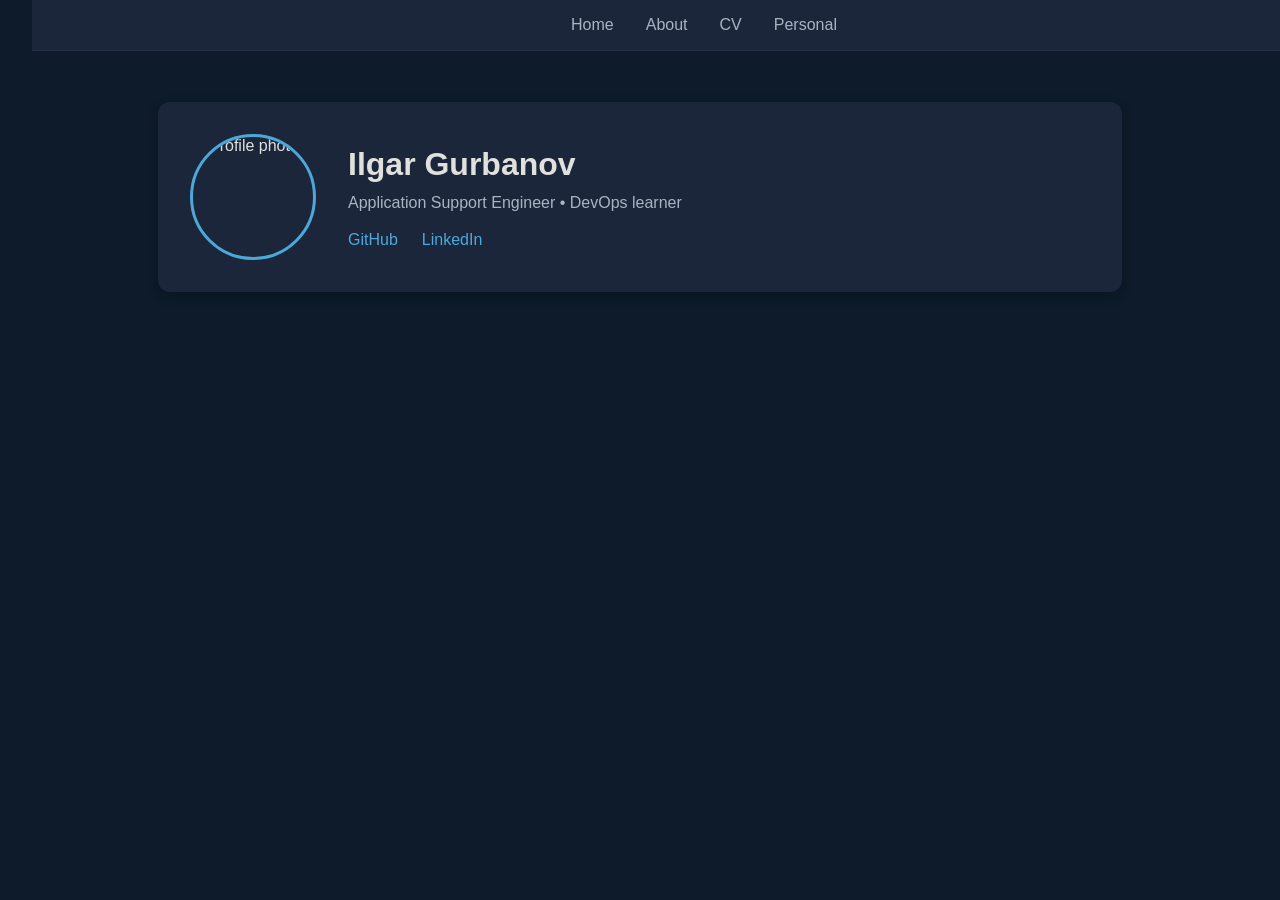
==== index.html @ bedd23f7 "initial commit. structure of the website and general styles added" ====
<!DOCTYPE html>
<html lang="en">
<head>
    <meta charset="UTF-8">
    <title>My Site</title>
    <link rel="stylesheet" href="assets/css/theme.css">
    <link rel="stylesheet" href="assets/css/style.css">
</head>

<body>

<header class="navbar">
    <nav> 
        <a href="index.html">Home</a>
        <a href="about.html">About</a>
        <a href="cv.html">CV</a>
        <a href="personal.html">Personal</a>
    </nav>    
</header>

<section class="hero">
    <img src="assets/img/profile.jpg" alt="Profile photo" class="hero-photo">

    <div class="hero-text">
        <h1>Ilgar Gurbanov</h1>
        <p>Application Support Engineer • DevOps learner</p>

        <div class="hero-links">
            <a href="https://github.com/ilgarzxc" target="_blank">GitHub</a>
            <a href="https://linkedin.com/in/ilgar-gurbanov" target="_blank">LinkedIn</a>
        </div>
    </div>
</section>

</body>
</html>
---- assets/css/theme.css ----
:root {
    --bg: #0D1B2A;
    --bg-secondary: #1B263B;
    --text: #E0E1DD;
    --text-secondary: #A9B4C2;
    --accent: #4DA8DA;

    --font-main: 'Inter', 'Segoe UI', sans-serif;
}
---- assets/css/style.css ----
.card {
    background: var(--bg-secondary);
    padding: 1rem;
    border-radius: 10px;
    box-shadow: 0 4px 12px rgba(0, 0, 0, 0.25);
    margin-bottom: 1.5rem;
    transition: transform 0.15s ease, box-shadow 0.15s ease;
}

.card:hover {
    transform: translateY(-4px);
    box-shadow: 0 6px 16px rgba(0, 0, 0, 0.35);
}

.grid {
    display: grid;
    grid-template-columns: repeat(auto-fill, minmax(220px, 1fr));
    gap: 1.5rem;
    margin-top: 2rem;
}

.navbar {
    background: var(--bg-secondary);
    padding: 1rem 2rem;
    display: flex;
    justify-content: center;
    border-bottom: 1px solid rgba(255, 255, 255, 0.05);
}

.navbar nav {
    display: flex;
    gap: 2rem;
}

.navbar a {
    color: var(--text-secondary);
    text-decoration: none;
    font-family: var(--font-main);
    font-size: 1rem;
    transition: color 0.2s ease;
}

.navbar a:hover {
    color: var(--accent);
}


body {
    background: var(--bg);
    color: var(--text);
    font-family: var(--font-main);
    margin: 0;
    padding: 2rem;
    padding-top: 70px;
}

.navbar {
    position: fixed;
    top: 0;
    width: 100%;
    background: var(--bg-secondary);
    padding: 1rem 2rem;
    display: flex;
    justify-content: center;
    border-bottom: 1px solid rgba(255, 255, 255, 0.05);
    z-index: 1000;
}

.hero {
    display: flex;
    align-items: center;
    gap: 2rem;
    padding: 2rem;
    background: var(--bg-secondary);
    border-radius: 12px;
    box-shadow: 0 4px 12px rgba(0,0,0,0.25);
    max-width: 900px;
    margin: 2rem auto;
}

.hero-photo {
    width: 120px;
    height: 120px;
    border-radius: 50%;
    object-fit: cover;
    border: 3px solid var(--accent);
}

.hero-text h1 {
    margin: 0;
    font-size: 2rem;
    color: var(--text);
}

.hero-text p {
    margin-top: 0.5rem;
    color: var(--text-secondary);
    line-height: 1.5;
}

.hero-links {
    margin-top: 1rem;
    display: flex;
    gap: 1.5rem;
}

.hero-links a {
    color: var(--accent);
    text-decoration: none;
    font-weight: 500;
    transition: opacity 0.2s ease;
}

.hero-links a:hover {
    opacity: 0.7;
}
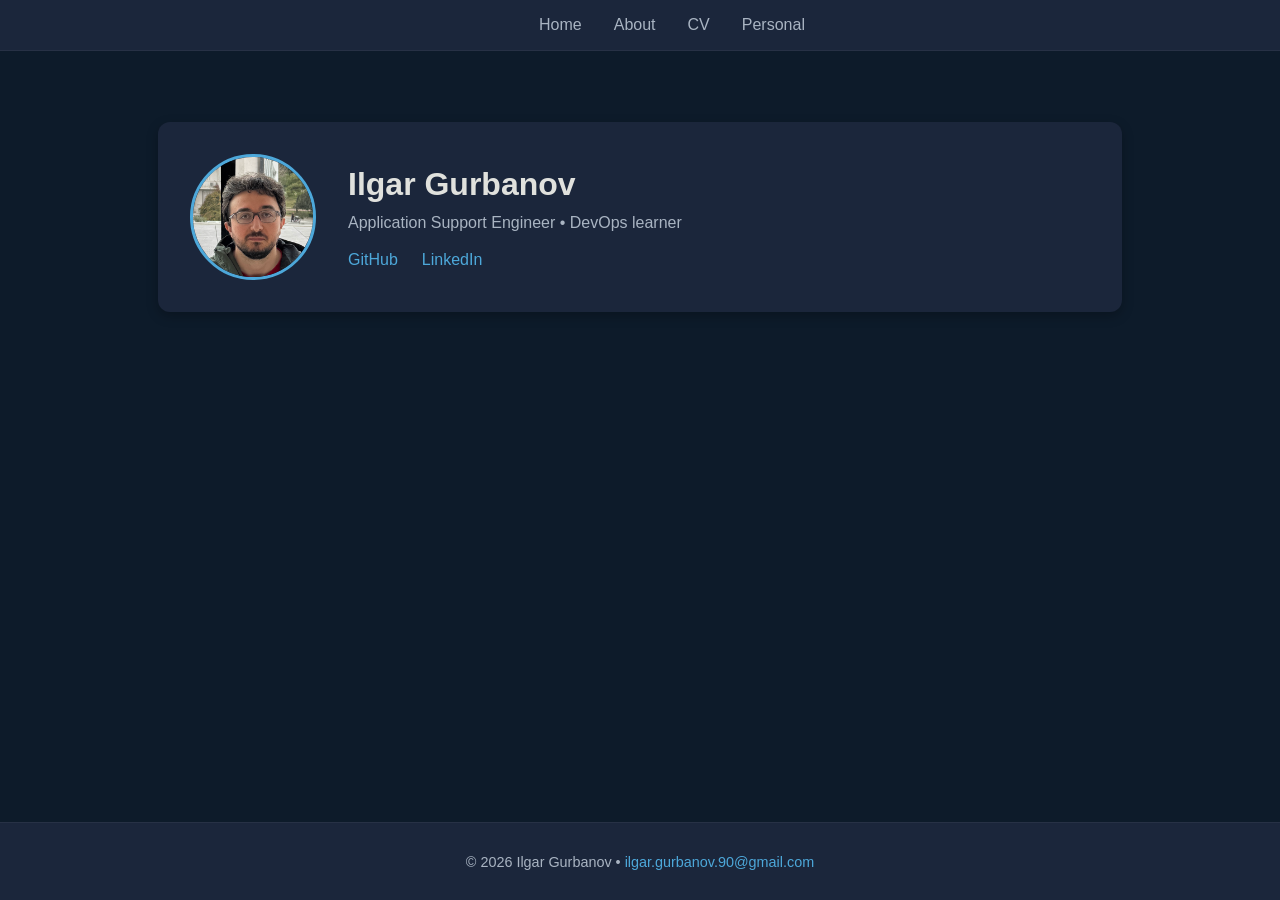
==== commit df78b0c4: "added cv" ====
--- a/index.html
+++ b/index.html
@@ -32,5 +32,9 @@
     </div>
 </section>
 
+<footer class="footer">
+    <p>© 2026 Ilgar Gurbanov • <a href="mailto:ilgar.gurbanov.90@gmail.com">ilgar.gurbanov.90@gmail.com</a></p>
+</footer>
+
 </body>
 </html>
--- a/assets/css/theme.css
+++ b/assets/css/theme.css
@@ -7,3 +7,4 @@
 
     --font-main: 'Inter', 'Segoe UI', sans-serif;
 }
+
--- a/assets/css/style.css
+++ b/assets/css/style.css
@@ -20,12 +20,21 @@
 }
 
 .navbar {
+    position: fixed;
+    top: 0;
+    left: 0;
+    width: 100%;
+
     background: var(--bg-secondary);
     padding: 1rem 2rem;
+
     display: flex;
     justify-content: center;
+
     border-bottom: 1px solid rgba(255, 255, 255, 0.05);
+    z-index: 1000;
 }
+
 
 .navbar nav {
     display: flex;
@@ -51,19 +60,8 @@
     font-family: var(--font-main);
     margin: 0;
     padding: 2rem;
-    padding-top: 70px;
-}
-
-.navbar {
-    position: fixed;
-    top: 0;
-    width: 100%;
-    background: var(--bg-secondary);
-    padding: 1rem 2rem;
-    display: flex;
-    justify-content: center;
-    border-bottom: 1px solid rgba(255, 255, 255, 0.05);
-    z-index: 1000;
+    padding-top: 90px;
+    padding-bottom: 70px;
 }
 
 .hero {
@@ -114,3 +112,72 @@
 .hero-links a:hover {
     opacity: 0.7;
 }
+
+.footer {
+    position: fixed;
+    bottom: 0;
+    left: 0;
+    width: 100%;
+
+    padding: 1rem 0;
+    text-align: center;
+
+    background: var(--bg-secondary);
+    color: var(--text-secondary);
+    font-size: 0.9rem;
+
+    border-top: 1px solid rgba(255, 255, 255, 0.05);
+    z-index: 1000;
+}
+
+
+.footer a {
+    color: var(--accent);
+    text-decoration: none;
+}
+
+.footer a:hover {
+    opacity: 0.7;
+}
+
+.cv-container {
+    max-width: 900px;
+    margin: 2rem auto;
+    padding: 1rem;
+}
+
+.cv-section {
+    background: var(--bg-secondary);
+    padding: 1.5rem;
+    border-radius: 12px;
+    box-shadow: 0 4px 12px rgba(0,0,0,0.25);
+    margin-bottom: 2rem;
+}
+
+.cv-section h2 {
+    margin-top: 0;
+    color: var(--accent);
+}
+
+.cv-section p {
+    color: var(--text-secondary);
+    line-height: 1.6;
+}
+
+.skills-grid {
+    display: grid;
+    grid-template-columns: repeat(auto-fit, minmax(220px, 1fr));
+    gap: 1.5rem;
+    margin-top: 1rem;
+}
+
+.skill-category h3 {
+    margin: 0 0 0.5rem 0;
+    color: var(--text);
+}
+
+.skill-category p {
+    margin: 0;
+    color: var(--text-secondary);
+    line-height: 1.5;
+}
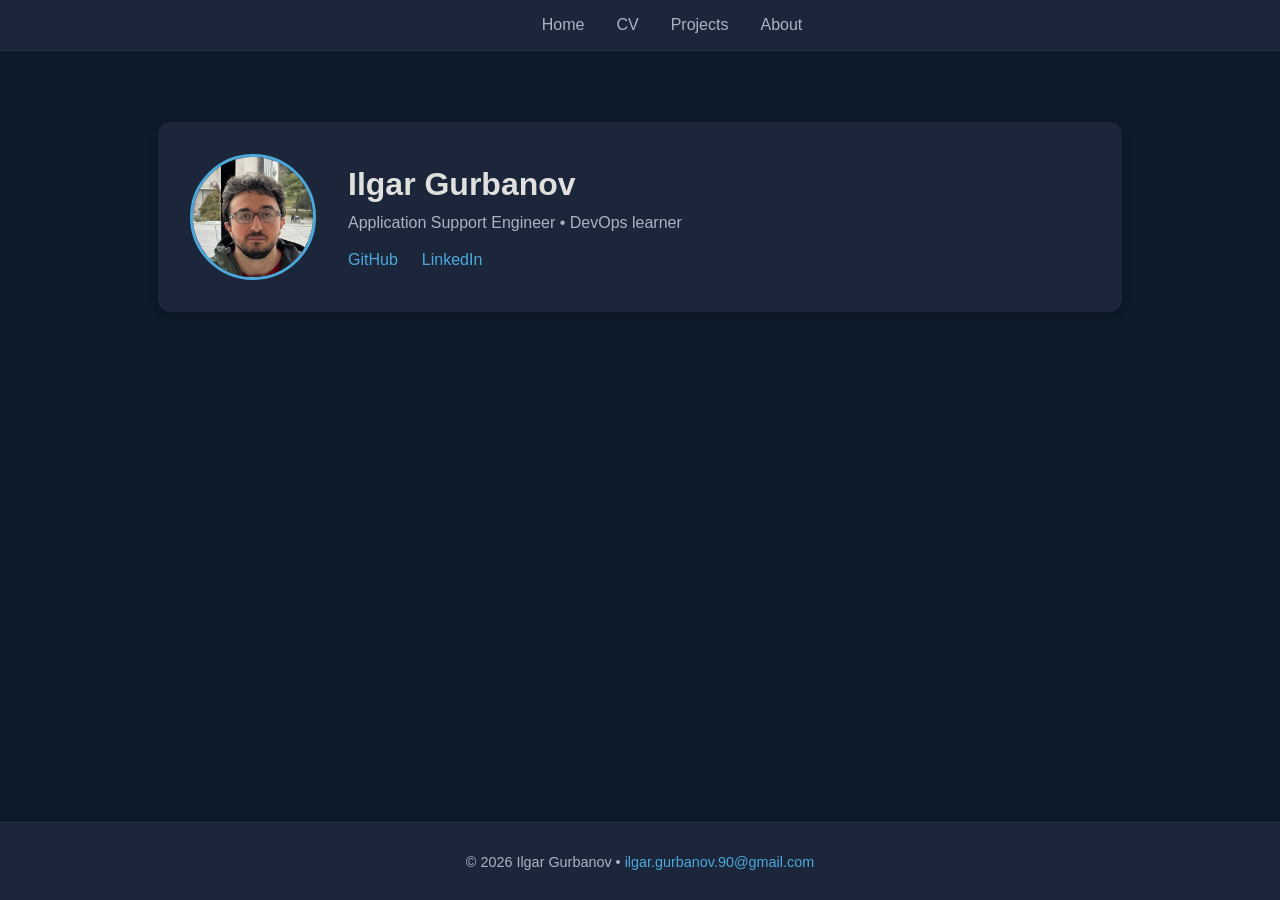
==== commit 62fb195b: "changes header and page names" ====
--- a/index.html
+++ b/index.html
@@ -12,9 +12,9 @@
 <header class="navbar">
     <nav> 
         <a href="index.html">Home</a>
+        <a href="cv.html">CV</a>
+        <a href="projects.html">Projects</a>
         <a href="about.html">About</a>
-        <a href="cv.html">CV</a>
-        <a href="personal.html">Personal</a>
     </nav>    
 </header>
 
--- a/assets/css/style.css
+++ b/assets/css/style.css
@@ -181,3 +181,25 @@
     color: var(--text-secondary);
     line-height: 1.5;
 }
+
+.experience-item {
+    background: var(--bg-secondary);
+    padding: 1.5rem;
+    border-radius: 12px;
+    box-shadow: 0 4px 12px rgba(0,0,0,0.25);
+    margin-bottom: 2rem;
+    border-left: 4px solid var(--accent);
+}
+
+.experience-item:not(:last-child) {
+    border-bottom: 1px solid rgba(255, 255, 255, 0.08);
+    padding-bottom: 2rem;
+}
+
+.skill-category {
+    background: var(--bg);
+    padding: 1rem;
+    border-radius: 10px;
+    box-shadow: 0 2px 8px rgba(0,0,0,0.2);
+    border: 1px solid rgba(255, 255, 255, 0.05);
+}
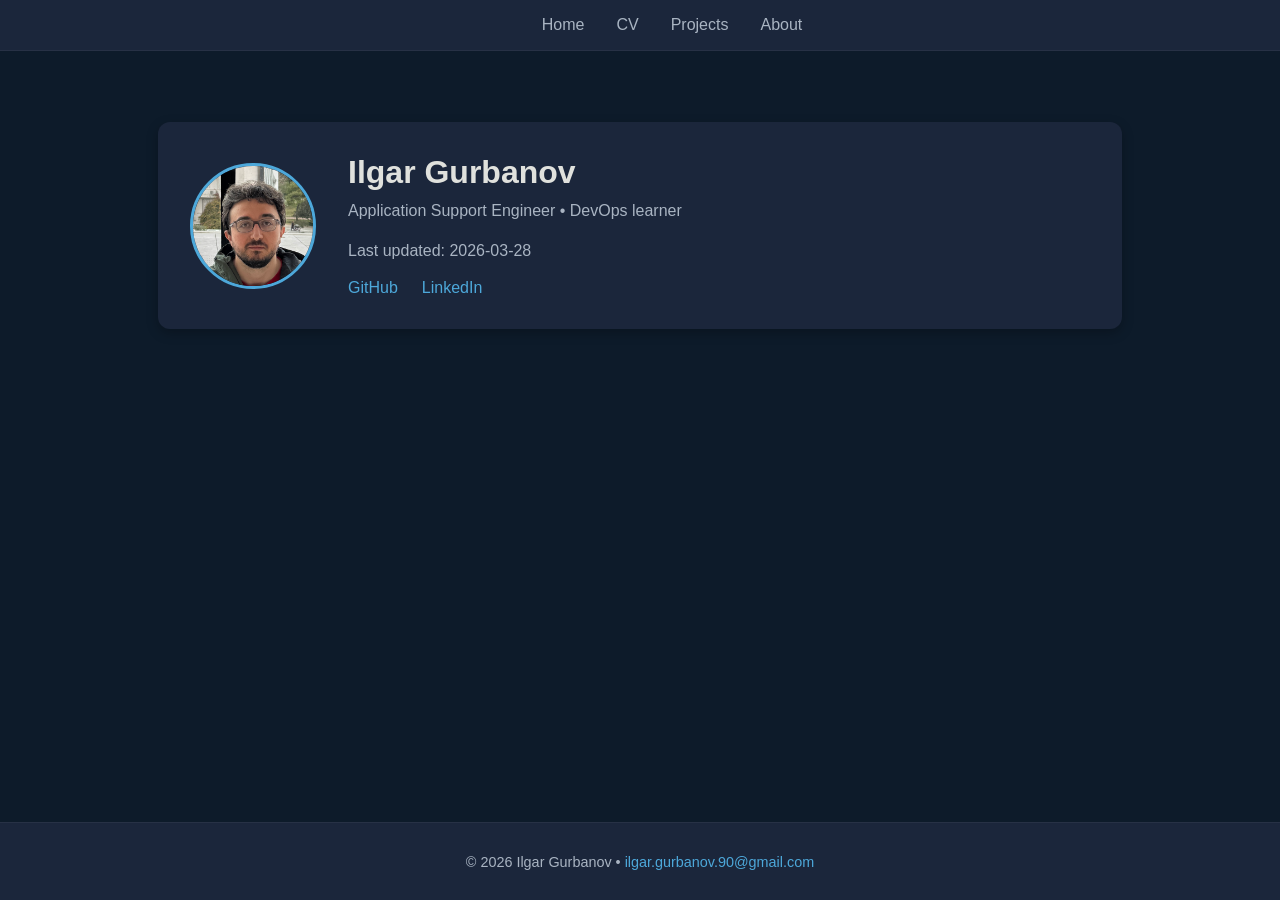
==== commit 5a661ec4: "test cicd" ====
--- a/index.html
+++ b/index.html
@@ -2,7 +2,7 @@
 <html lang="en">
 <head>
     <meta charset="UTF-8">
-    <title>My Site</title>
+    <title>Ilgar Gurbanov</title>
     <link rel="stylesheet" href="assets/css/theme.css">
     <link rel="stylesheet" href="assets/css/style.css">
 </head>
@@ -24,7 +24,7 @@
     <div class="hero-text">
         <h1>Ilgar Gurbanov</h1>
         <p>Application Support Engineer • DevOps learner</p>
-
+        <p>Last updated: 2026-03-28</p>
         <div class="hero-links">
             <a href="https://github.com/ilgarzxc" target="_blank">GitHub</a>
             <a href="https://linkedin.com/in/ilgar-gurbanov" target="_blank">LinkedIn</a>
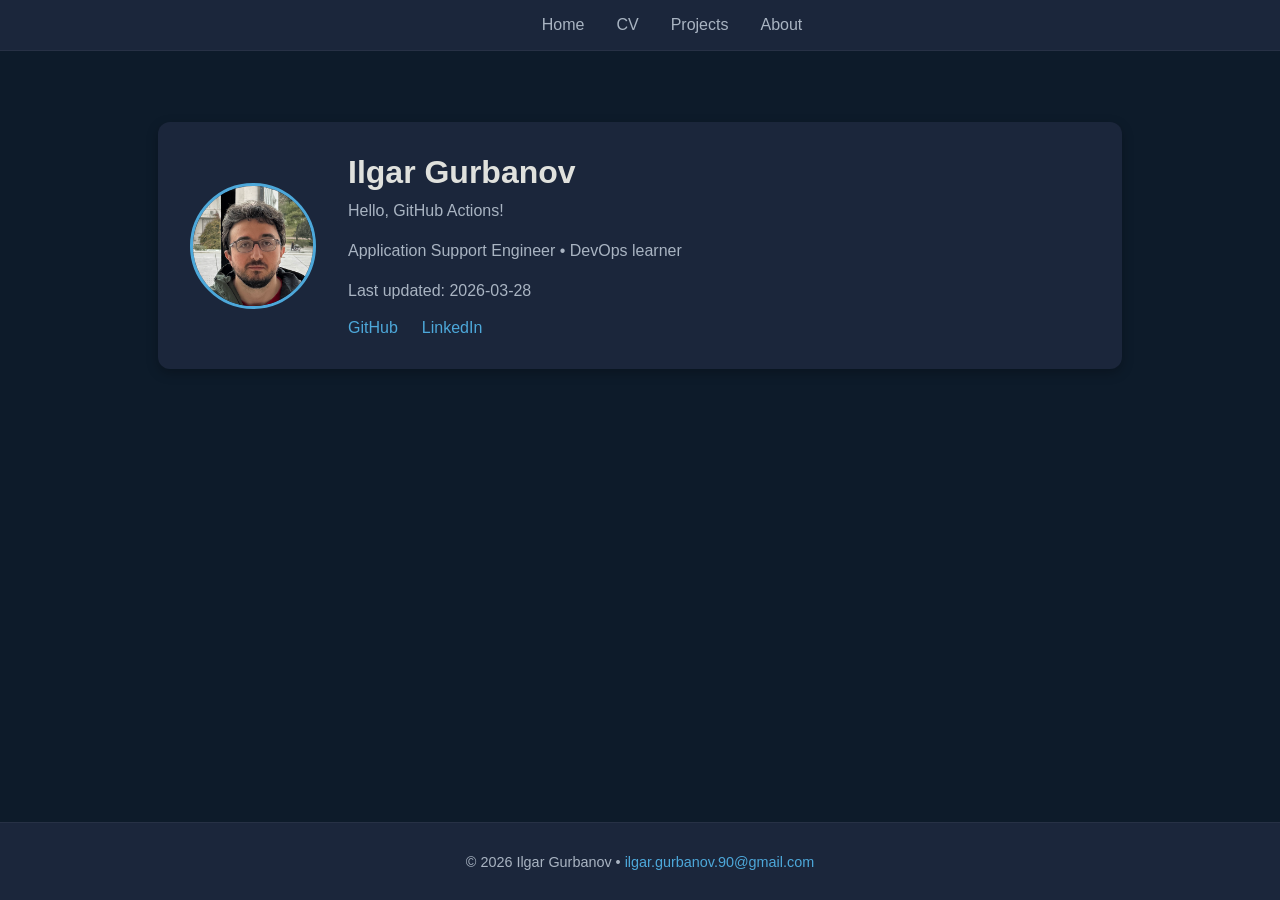
==== commit 09e68455: "compiled readme.md and finalized pipeline + added 'hello github action' to index.html" ====
--- a/index.html
+++ b/index.html
@@ -23,6 +23,7 @@
 
     <div class="hero-text">
         <h1>Ilgar Gurbanov</h1>
+        <p>Hello, GitHub Actions!</p>
         <p>Application Support Engineer • DevOps learner</p>
         <p>Last updated: 2026-03-28</p>
         <div class="hero-links">
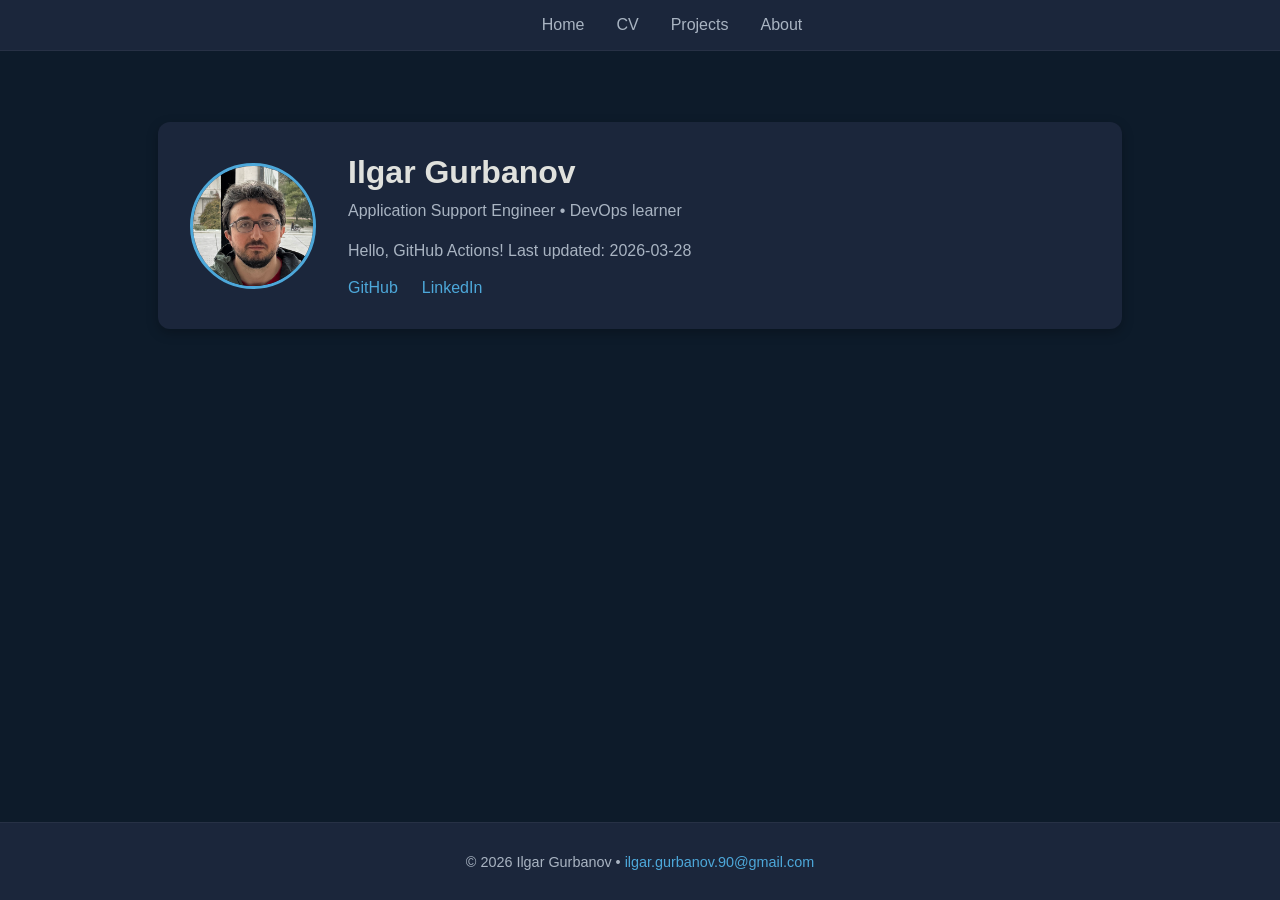
==== commit 6dce3f79: "minor change deployed to test cicd" ====
--- a/index.html
+++ b/index.html
@@ -23,9 +23,8 @@
 
     <div class="hero-text">
         <h1>Ilgar Gurbanov</h1>
-        <p>Hello, GitHub Actions!</p>
         <p>Application Support Engineer • DevOps learner</p>
-        <p>Last updated: 2026-03-28</p>
+        <p>Hello, GitHub Actions! Last updated: 2026-03-28</p>
         <div class="hero-links">
             <a href="https://github.com/ilgarzxc" target="_blank">GitHub</a>
             <a href="https://linkedin.com/in/ilgar-gurbanov" target="_blank">LinkedIn</a>
